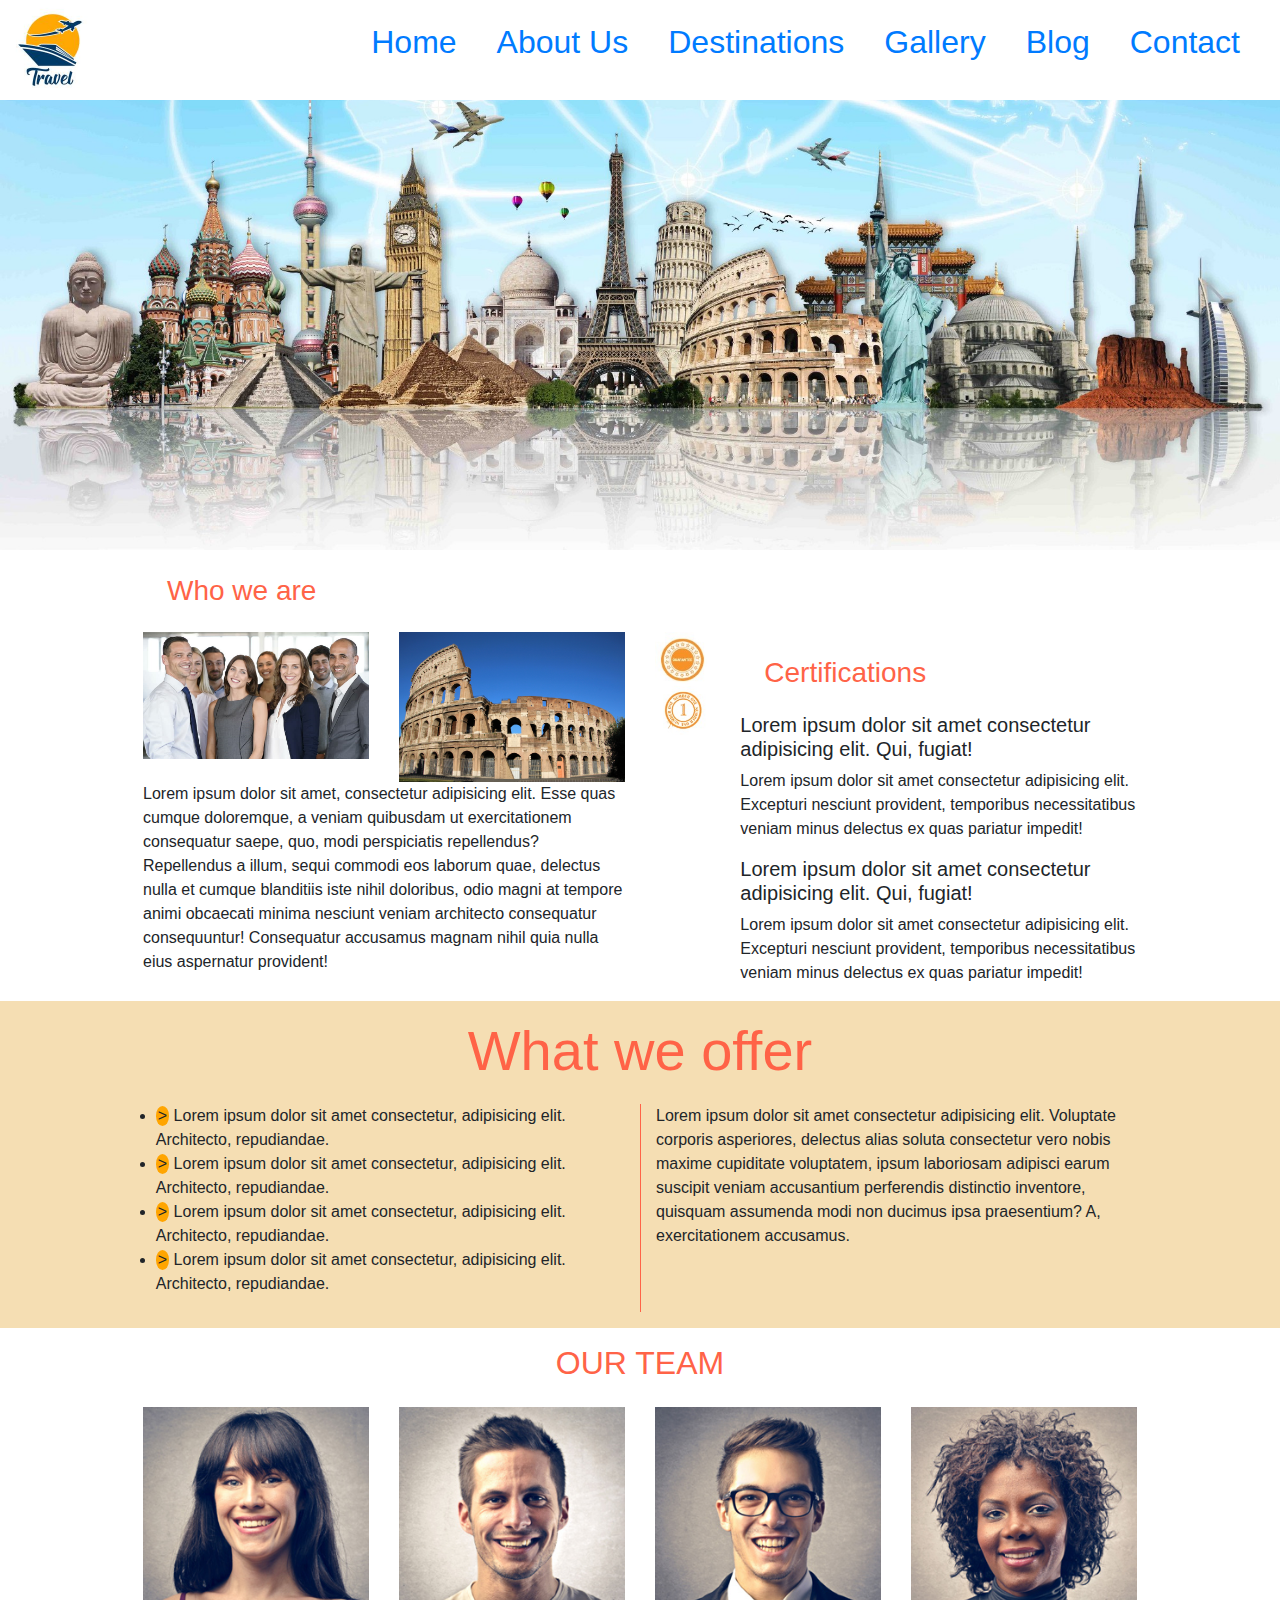
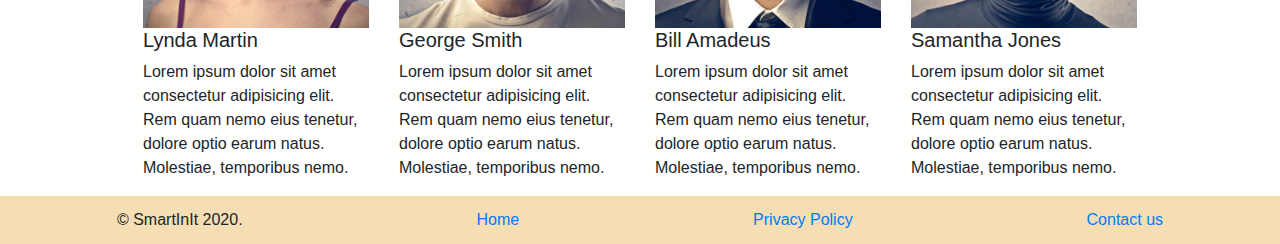
==== about.html @ a81e633d "first commit" ====
<!DOCTYPE html>
<html lang="en">
<head>
    <meta charset="UTF-8">
    <link rel="stylesheet" href="https://stackpath.bootstrapcdn.com/bootstrap/4.5.2/css/bootstrap.min.css" integrity="sha384-JcKb8q3iqJ61gNV9KGb8thSsNjpSL0n8PARn9HuZOnIxN0hoP+VmmDGMN5t9UJ0Z" crossorigin="anonymous">
    <link rel="stylesheet" href="main.css">
    <meta name="viewport" content="width=device-width, initial-scale=1.0">
    <title>About us</title>
</head>
<body>
    <nav>
        <a href=""><img src="img/logo_1.jpg" alt=""></a>
        <ul>
            <li><a href="index.html" class='current'>Home</a></li>
            <li><a href="about.html">About Us</a></li>
            <li><a href="destinations.html">Destinations</a></li>
            <li><a href="gallery.html">Gallery</a></li>
            <li><a href="blog.html">Blog</a></li>
            <li><a href="Contact.html">Contact</a></li>
        </ul>
    </nav>

    <!-- section three -->
    <main class='three'> </main>
    <!-- section four -->
    <main class="four container">
        <h3 class='m-4'>Who we are</h3>
        <div class="row">
            <div class="col-md-6 left">
                <div class="row">
                    <div class="col-md-6"><img src="img/who_we_are.jpg" class='img-fluid'alt=""></div>
                    <div class="col-md-6"><img src="img/rome.jpg" class='img-fluid' alt=""></div>
                </div>
                <p>Lorem ipsum dolor sit amet, consectetur adipisicing elit. Esse quas cumque doloremque, a veniam quibusdam ut exercitationem consequatur saepe, quo, modi perspiciatis repellendus? Repellendus a illum, sequi commodi eos laborum quae, delectus nulla et cumque blanditiis iste nihil doloribus, odio magni at tempore animi obcaecati minima nesciunt veniam architecto consequatur consequuntur! Consequatur accusamus magnam nihil quia nulla eius aspernatur provident!</p>

            </div>
            <div class="col-md-6 right">
                <div class="row">
                <div class="col-md-2">
                    <img src="img/cert1.jpg" class='img-fluid' alt="">
                    <img src="img/cert2.jpg" class='img-fluid' alt="">
                </div>
                <div class="col-md-10">
                    <h3 class='m-4'>Certifications</h3>
                    <h5>Lorem ipsum dolor sit amet consectetur adipisicing elit. Qui, fugiat!</h4>
                    <p>Lorem ipsum dolor sit amet consectetur adipisicing elit. Excepturi nesciunt provident, temporibus necessitatibus veniam minus delectus ex quas pariatur impedit!</p>
                    <h5>Lorem ipsum dolor sit amet consectetur adipisicing elit. Qui, fugiat!</h4>
                    <p>Lorem ipsum dolor sit amet consectetur adipisicing elit. Excepturi nesciunt provident, temporibus necessitatibus veniam minus delectus ex quas pariatur impedit!</p>
                </div>
            </div>
            </div>
        </div>
    </main>

    <!-- section five -->
    <main class='five p-3' style='background-color:wheat;height:fit-content '>
        <div class="container">
            <h2 class='display-4 text-center' >What we offer</h2>
            <div class="row">
                <div class="col-md-6">
                    <ul>
                        <li><span>></span> Lorem ipsum dolor sit amet consectetur, adipisicing elit. Architecto, repudiandae.</li>
                        <li><span>></span> Lorem ipsum dolor sit amet consectetur, adipisicing elit. Architecto, repudiandae.</li>
                        <li><span>></span> Lorem ipsum dolor sit amet consectetur, adipisicing elit. Architecto, repudiandae.</li>
                        <li><span>></span> Lorem ipsum dolor sit amet consectetur, adipisicing elit. Architecto, repudiandae.</li>
                    </ul>
                </div>
                <div class="col-md-6 right">
                    <p>Lorem ipsum dolor sit amet consectetur adipisicing elit. Voluptate corporis asperiores, delectus alias soluta consectetur vero nobis maxime cupiditate voluptatem, ipsum laboriosam adipisci earum suscipit veniam accusantium perferendis distinctio inventore, quisquam assumenda modi non ducimus ipsa praesentium? A, exercitationem accusamus.</p>
                </div>
            </div>
        </div>

    </main>
    <!-- section six -->
    <main class="six container">
        <h2 class='text-center p-3'>OUR TEAM</h2>
        <div class="row">
            <div class="col-md-3">
                <img src="img/lynda.jpg" class='img-fluid' alt="">
                <h5>Lynda Martin</h5>
                <p>Lorem ipsum dolor sit amet consectetur adipisicing elit. Rem quam nemo eius tenetur, dolore optio earum natus. Molestiae, temporibus nemo.</p>
            </div>
            <div class="col-md-3">
                <img src="img/george.jpg" class='img-fluid' alt="">
                <h5>George Smith</h5>
                <p>Lorem ipsum dolor sit amet consectetur adipisicing elit. Rem quam nemo eius tenetur, dolore optio earum natus. Molestiae, temporibus nemo.</p>
            </div>
            <div class="col-md-3">
                <img src="img/bill.jpg" class='img-fluid' alt="">
                <h5>Bill Amadeus</h5>
                <p>Lorem ipsum dolor sit amet consectetur adipisicing elit. Rem quam nemo eius tenetur, dolore optio earum natus. Molestiae, temporibus nemo.</p>
            </div>
            <div class="col-md-3">
                <img src="img/samantha.jpg" class='img-fluid' alt="">
                <h5>Samantha Jones</h5>
                <p>Lorem ipsum dolor sit amet consectetur adipisicing elit. Rem quam nemo eius tenetur, dolore optio earum natus. Molestiae, temporibus nemo.</p>
            </div>
        </div>
    </main>

    <!-- footer -->
    <footer>
        <ul class='list-group list-group-horizontal d-flex justify-content-around  '>
            <li class='list-group-item'>&copy; SmartInIt 2020.</li>
            <li class='list-group-item'><a href="">Home</a></li>
            <li class='list-group-item'><a href="">Privacy Policy</a></li>
            <li class='list-group-item'><a href="">Contact us</a></li>
            
        </ul>
    </footer>


<script src="https://code.jquery.com/jquery-3.5.1.slim.min.js" integrity="sha384-DfXdz2htPH0lsSSs5nCTpuj/zy4C+OGpamoFVy38MVBnE+IbbVYUew+OrCXaRkfj" crossorigin="anonymous"></script>
<script src="https://cdn.jsdelivr.net/npm/popper.js@1.16.1/dist/umd/popper.min.js" integrity="sha384-9/reFTGAW83EW2RDu2S0VKaIzap3H66lZH81PoYlFhbGU+6BZp6G7niu735Sk7lN" crossorigin="anonymous"></script>
<script src="https://stackpath.bootstrapcdn.com/bootstrap/4.5.2/js/bootstrap.min.js" integrity="sha384-B4gt1jrGC7Jh4AgTPSdUtOBvfO8shuf57BaghqFfPlYxofvL8/KUEfYiJOMMV+rV" crossorigin="anonymous"></script>
</body>
</html>
---- main.css ----
*{
    box-sizing: border-box;
    margin: 0;
    padding: 0;
}

.container{
    width: 80%;
    margin: auto;
}

/* Navbar */
nav{
    display: flex;
    justify-content: space-between;
    
    align-items: center;
}

nav ul{
    list-style-type: none;
    display: flex;

}
nav ul li{
    margin-right: 40px;
}
nav img{
    width: 100px;
    height: 100%;
}

nav ul li a{
    text-decoration: none;
    font-size: 2rem;
}
nav.current{
    color: blue;
}
hr{
    width: 100%;
    height: 5px;
    background-color: orange;
    border: none;
}

/* section one */

.images{
    display: flex;
    justify-content: space-between;
    height: 30vh;

}
.images img{
    width: 130px;
    height: 100px;
    margin-bottom: 20px;
    
}
.one p{
    margin-bottom: 50px;
    text-align: center;
}
.one h2{
    font-size: 3rem;
    color:#f2a463;
    text-align: center;
    margin-bottom: 20px;
    margin-top: 40px;
}
.img1,.img2,.img3,.img4{
    display: flex;
    flex-direction: column;
    text-align: center;

}
 .one span{
font-size: 1.3rem;
}

.btn{
    padding: 7px 10px;
    background-color: #f2a463;
    color: blue;
    border-radius: 5px;
    border: none;
    font-size: 1.1rem;
    margin-right: 20px;

}

.btn:hover{
    cursor: pointer;
    color: teal;
    background-color: violet;
}

/* section two */

.two{
    background: 
    url('img/contest_image.jpg') center center/cover no-repeat;
    height: 100vh;
    margin-top: 150px;
    opacity: 0.7;

}

.two .container{
    display: flex;
    flex-direction: column;
    align-items: center;
    justify-content: center;
    height: 90vh;
    

}
.two h2{
    font-size: 3rem;
    margin-bottom: 40px;
}

.two p{
    font-size: 1.7rem;
    margin-bottom: 20px;
}
/* three */
.three{
    background: url(img/world_travel.jpeg) center center/cover no-repeat;
    height: 50vh;
}
/* four */
.four h3{
    color: tomato !important;
}

/* five */
.five h2{
    color: tomato !important;
    margin-bottom: 20px;
}

.five span {
    background-color: orange;
    border-radius: 50%;
    padding: 1px 2px 2px 2px;
}

.five .right {
    border-left: 1px solid tomato;
}

/* six */
.six h2{
    color: tomato !important;
}

/* footer */
footer{
    background-color: wheat;
}
footer ul li{
    background-color: wheat !important;
    border: none !important;
}
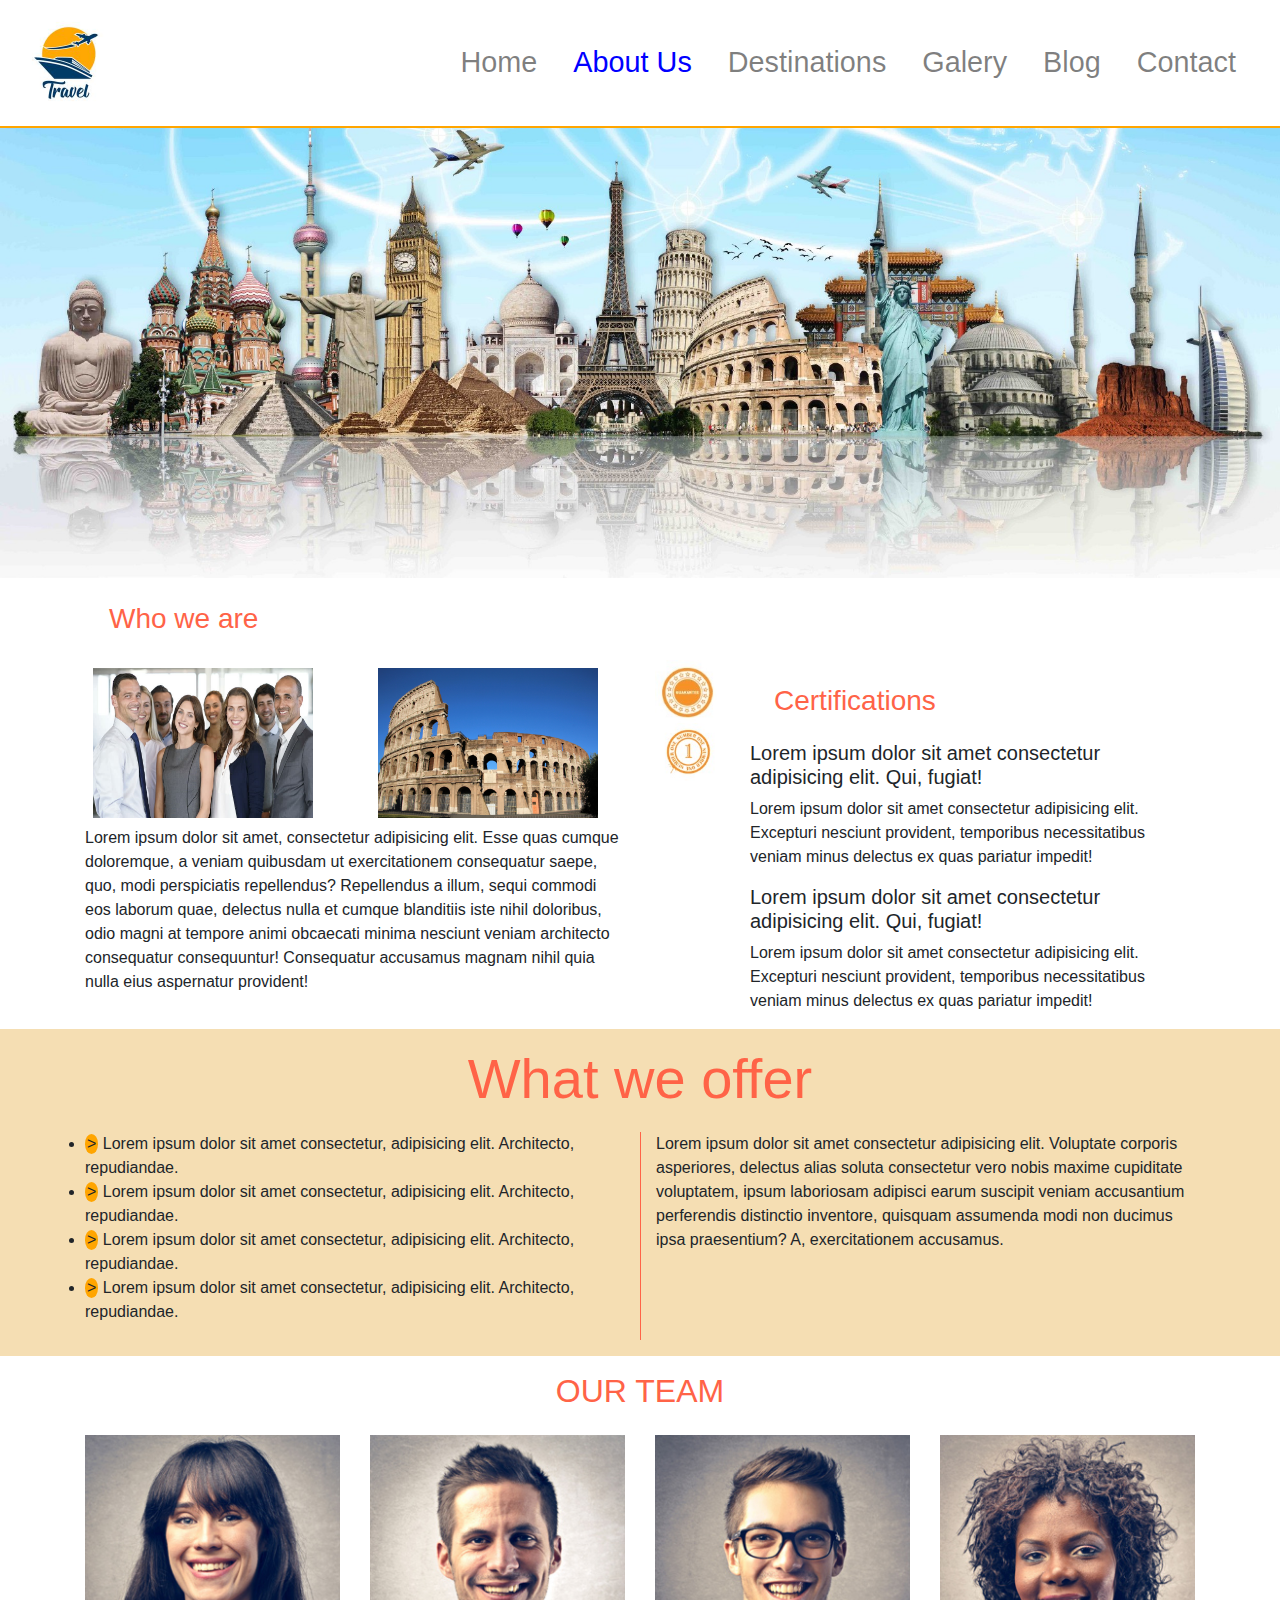
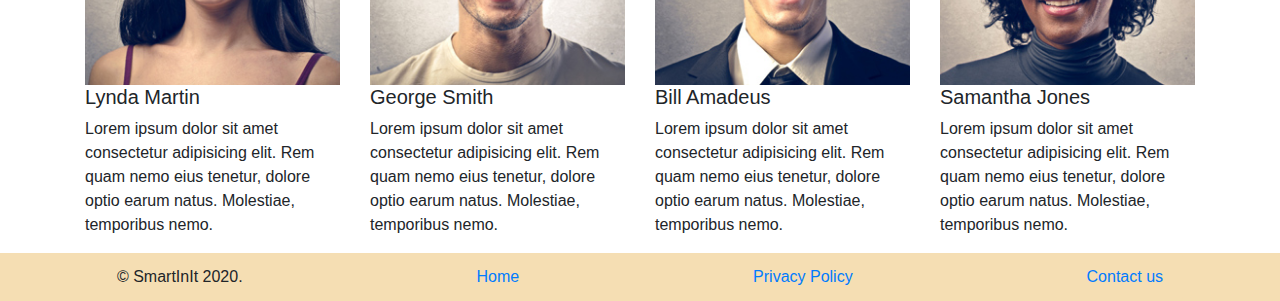
==== commit ce109fea: "first commit" ====
--- a/about.html
+++ b/about.html
@@ -8,16 +8,59 @@
     <title>About us</title>
 </head>
 <body>
-    <nav>
-        <a href=""><img src="img/logo_1.jpg" alt=""></a>
-        <ul>
-            <li><a href="index.html" class='current'>Home</a></li>
-            <li><a href="about.html">About Us</a></li>
-            <li><a href="destinations.html">Destinations</a></li>
-            <li><a href="gallery.html">Gallery</a></li>
-            <li><a href="blog.html">Blog</a></li>
-            <li><a href="Contact.html">Contact</a></li>
+    <!-- Nav -->
+    <nav
+      class="navbar navbar-expand-lg navbar-light"
+      style="border-bottom: 2px solid orange !important"
+    >
+      <a class="navbar-brand" href="#"
+        ><img src="img/logo_1.jpg" class="img-fluid" alt=""
+      /></a>
+      <button
+        class="navbar-toggler"
+        type="button"
+        data-toggle="collapse"
+        data-target="#navbarSupportedContent"
+        aria-controls="navbarSupportedContent"
+        aria-expanded="false"
+        aria-label="Toggle navigation"
+      >
+        <span class="navbar-toggler-icon"></span>
+      </button>
+
+      <div class="collapse navbar-collapse" id="navbarSupportedContent">
+        <ul class="navbar-nav ml-auto">
+          <li class="nav-item">
+            <a class="nav-link" href="index.html"
+              >Home <span class="sr-only">(current)</span></a
+            >
+          </li>
+          <li class="nav-item active">
+            <a class="nav-link" href="about.html">About Us</a>
+          </li>
+
+          <li class="nav-item">
+            <a class="nav-link" href="destinations.html" tabindex="-1" aria-disabled="true"
+              >Destinations</a
+            >
+          </li>
+          <li class="nav-item">
+            <a class="nav-link" href="gallery.html" tabindex="-1" aria-disabled="true"
+              >Galery</a
+            >
+          </li>
+          <li class="nav-item">
+            <a class="nav-link" href="blog.html" tabindex="-1" aria-disabled="true"
+              >Blog</a
+            >
+          </li>
+          <li class="nav-item">
+            <a class="nav-link" href="contact.html" tabindex="-1" aria-disabled="true"
+              >Contact</a
+            >
+          </li>
         </ul>
+      </div>
     </nav>
 
     <!-- section three -->
@@ -28,8 +71,8 @@
         <div class="row">
             <div class="col-md-6 left">
                 <div class="row">
-                    <div class="col-md-6"><img src="img/who_we_are.jpg" class='img-fluid'alt=""></div>
-                    <div class="col-md-6"><img src="img/rome.jpg" class='img-fluid' alt=""></div>
+                    <div class="col-md-6"><img src="img/who_we_are.jpg" class='img-fluid m-2' style='height:150px;width:220px'  alt=""></div>
+                    <div class="col-md-6"><img src="img/rome.jpg" class='img-fluid m-2'style='height:150px;width:220px' alt=""></div>
                 </div>
                 <p>Lorem ipsum dolor sit amet, consectetur adipisicing elit. Esse quas cumque doloremque, a veniam quibusdam ut exercitationem consequatur saepe, quo, modi perspiciatis repellendus? Repellendus a illum, sequi commodi eos laborum quae, delectus nulla et cumque blanditiis iste nihil doloribus, odio magni at tempore animi obcaecati minima nesciunt veniam architecto consequatur consequuntur! Consequatur accusamus magnam nihil quia nulla eius aspernatur provident!</p>
 
--- a/main.css
+++ b/main.css
@@ -1,166 +1,120 @@
-*{
-    box-sizing: border-box;
-    margin: 0;
-    padding: 0;
-}
-
-.container{
-    width: 80%;
-    margin: auto;
+* {
+  box-sizing: border-box;
+  margin: 0;
+  padding: 0;
 }
 
 /* Navbar */
-nav{
-    display: flex;
-    justify-content: space-between;
-    
-    align-items: center;
+
+nav ul li {
+  margin-right: 20px;
+}
+nav img {
+  width: 100px;
+  height: 100%;
 }
 
-nav ul{
-    list-style-type: none;
-    display: flex;
-
+nav ul li a {
+  font-size: 1.8rem;
 }
-nav ul li{
-    margin-right: 40px;
-}
-nav img{
-    width: 100px;
-    height: 100%;
-}
-
-nav ul li a{
-    text-decoration: none;
-    font-size: 2rem;
-}
-nav.current{
-    color: blue;
-}
-hr{
-    width: 100%;
-    height: 5px;
-    background-color: orange;
-    border: none;
+nav .active a {
+  color: blue !important;
 }
 
 /* section one */
 
-.images{
-    display: flex;
-    justify-content: space-between;
-    height: 30vh;
-
-}
-.images img{
-    width: 130px;
-    height: 100px;
-    margin-bottom: 20px;
-    
-}
-.one p{
-    margin-bottom: 50px;
-    text-align: center;
-}
-.one h2{
-    font-size: 3rem;
-    color:#f2a463;
-    text-align: center;
-    margin-bottom: 20px;
-    margin-top: 40px;
-}
-.img1,.img2,.img3,.img4{
-    display: flex;
-    flex-direction: column;
-    text-align: center;
-
-}
- .one span{
-font-size: 1.3rem;
+.one h2 {
+  color: #f2a463;
+  text-align: center;
 }
 
-.btn{
-    padding: 7px 10px;
-    background-color: #f2a463;
-    color: blue;
-    border-radius: 5px;
-    border: none;
-    font-size: 1.1rem;
-    margin-right: 20px;
-
-}
-
-.btn:hover{
-    cursor: pointer;
-    color: teal;
-    background-color: violet;
+.one span {
+  font-size: 1.3rem;
 }
 
 /* section two */
 
-.two{
-    background: 
-    url('img/contest_image.jpg') center center/cover no-repeat;
-    height: 100vh;
-    margin-top: 150px;
-    opacity: 0.7;
-
+.two {
+  background: linear-gradient(rgba(0, 0, 0, 0.5), rgba(255, 255, 255, 0.3)),
+    url("img/contest_image.jpg") center center/cover no-repeat;
+  height: 70vh;
 }
 
-.two .container{
-    display: flex;
-    flex-direction: column;
-    align-items: center;
-    justify-content: center;
-    height: 90vh;
-    
-
-}
-.two h2{
-    font-size: 3rem;
-    margin-bottom: 40px;
+.two h2 {
+  font-size: 3rem;
+  margin-bottom: 40px;
+  color: #fff;
 }
 
-.two p{
-    font-size: 1.7rem;
-    margin-bottom: 20px;
+.two p {
+  font-size: 1.7rem;
+  color: #fff;
 }
 /* three */
-.three{
-    background: url(img/world_travel.jpeg) center center/cover no-repeat;
-    height: 50vh;
+.three {
+  background: url(img/world_travel.jpeg) center center/cover no-repeat;
+  height: 50vh;
 }
 /* four */
-.four h3{
-    color: tomato !important;
+.four h3 {
+  color: tomato !important;
 }
 
 /* five */
-.five h2{
-    color: tomato !important;
-    margin-bottom: 20px;
+.five h2 {
+  color: tomato !important;
+  margin-bottom: 20px;
 }
 
 .five span {
-    background-color: orange;
-    border-radius: 50%;
-    padding: 1px 2px 2px 2px;
+  background-color: orange;
+  border-radius: 50%;
+  padding: 1px 2px 2px 2px;
 }
 
 .five .right {
-    border-left: 1px solid tomato;
+  border-left: 1px solid tomato;
 }
 
 /* six */
-.six h2{
-    color: tomato !important;
+.six h2 {
+  color: tomato !important;
 }
 
 /* footer */
-footer{
-    background-color: wheat;
+footer {
+  background-color: wheat;
 }
-footer ul li{
-    background-color: wheat !important;
-    border: none !important;
-}+footer ul li {
+  background-color: wheat !important;
+  border: none !important;
+}
+
+/* top destinations */
+.venice {
+  background: linear-gradient(rgba(0, 0, 0, 0.6), rgba(0, 0, 0, 0.6)),
+    url(img/venice.jpg) center center/cover no-repeat;
+}
+
+.paris {
+  background: linear-gradient(rgba(0, 0, 0, 0.6), rgba(0, 0, 0, 0.6)),
+    url(img/paris.jpg) center center/cover no-repeat;
+}
+.rome {
+  background: linear-gradient(rgba(0, 0, 0, 0.6), rgba(0, 0, 0, 0.6)),
+    url(img/rome.jpg) center center/cover no-repeat;
+}
+input[type="file"] {
+  display: none;
+}
+.custom-file-upload {
+  padding: 6px 12px;
+  cursor: pointer;
+  width: fit-content;
+}
+
+.icon {
+  cursor: pointer;
+  font-size: 5rem;
+  color: blue;
+}
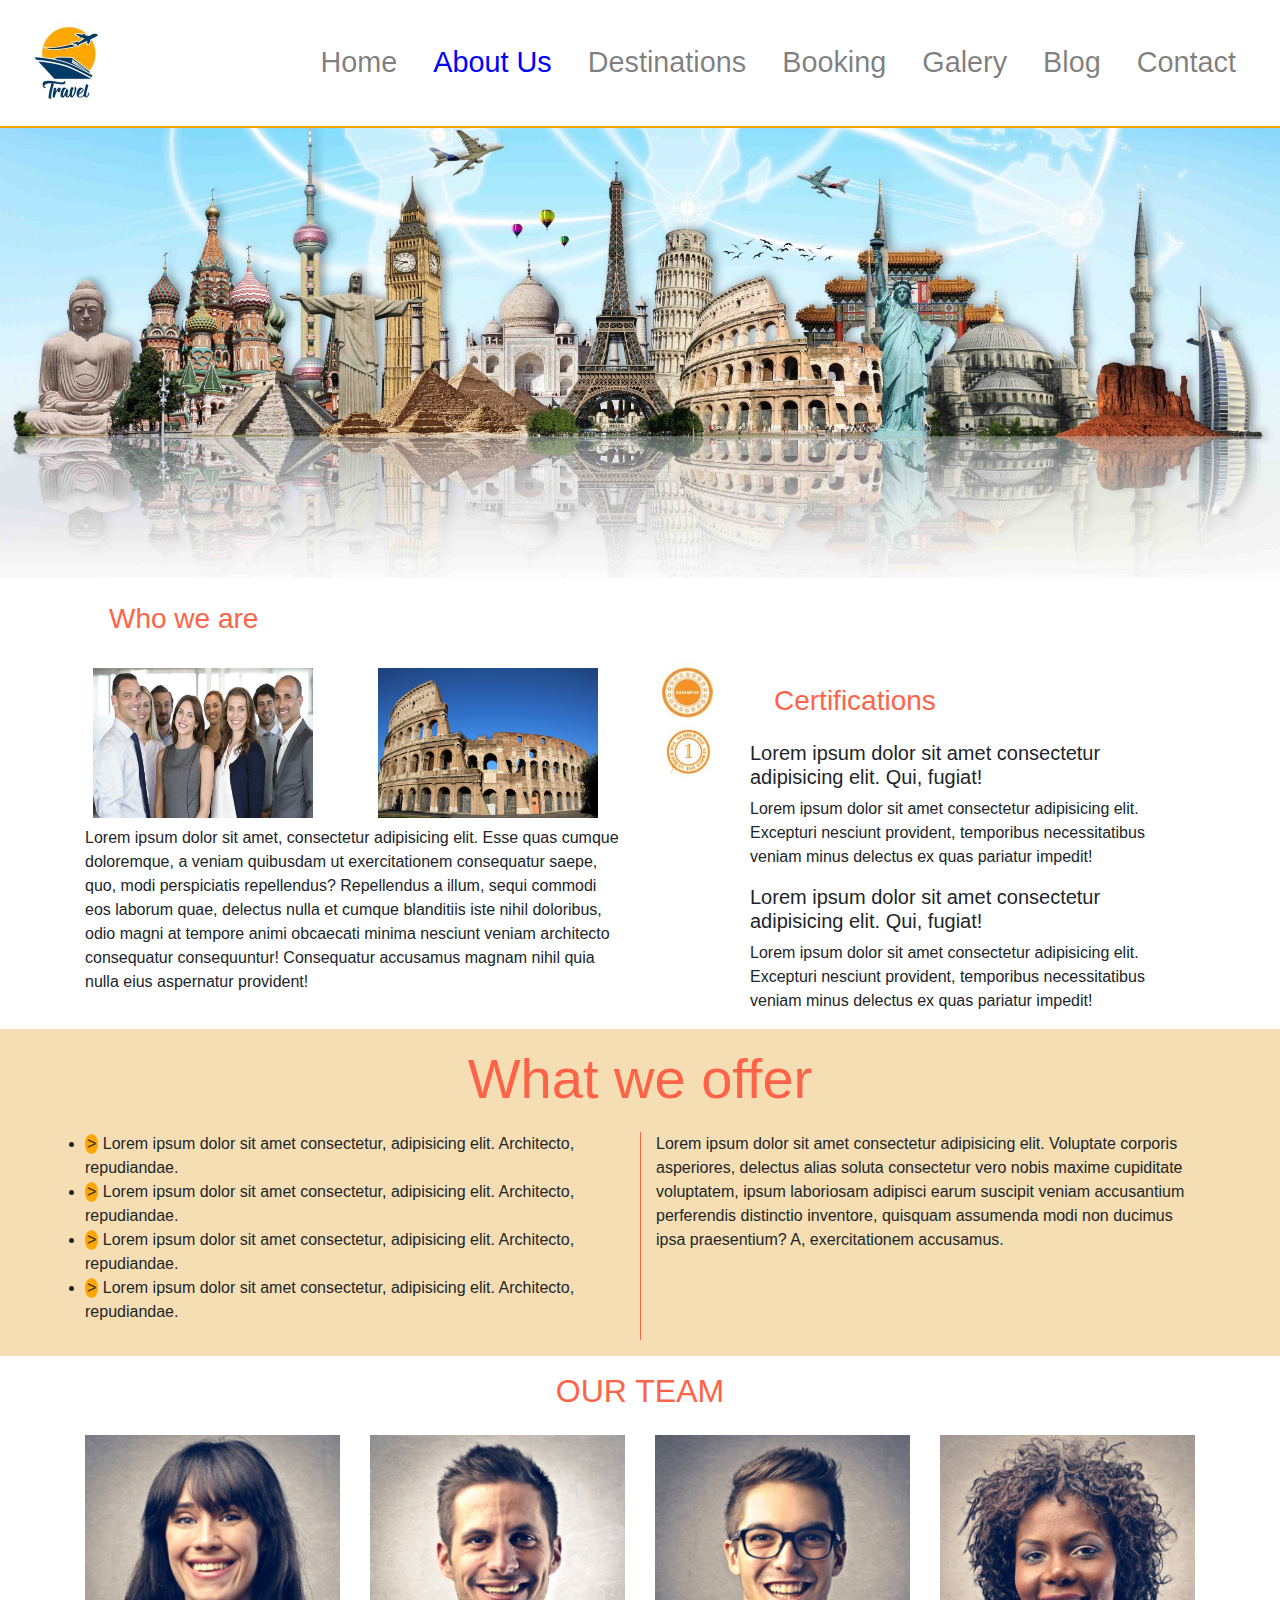
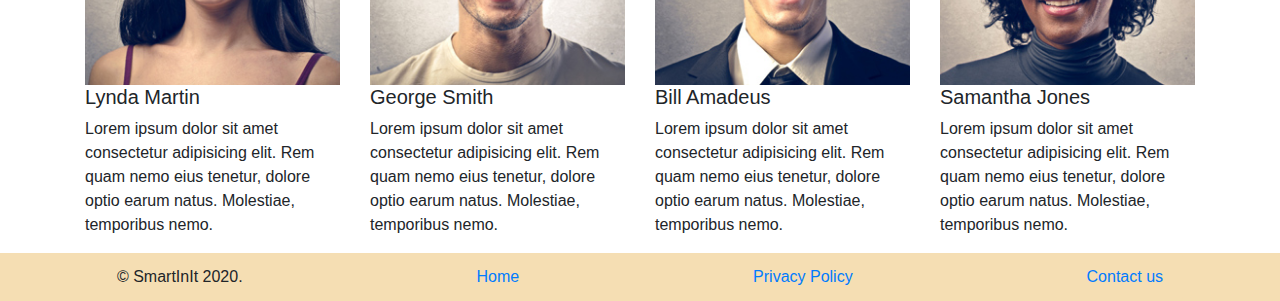
==== commit c807b3a8: "added booking" ====
--- a/about.html
+++ b/about.html
@@ -13,7 +13,7 @@
       class="navbar navbar-expand-lg navbar-light"
       style="border-bottom: 2px solid orange !important"
     >
-      <a class="navbar-brand" href="#"
+      <a class="navbar-brand" href="index.html"
         ><img src="img/logo_1.jpg" class="img-fluid" alt=""
       /></a>
       <button
@@ -42,6 +42,15 @@
           <li class="nav-item">
             <a class="nav-link" href="destinations.html" tabindex="-1" aria-disabled="true"
               >Destinations</a
+            >
+          </li>
+          <li class="nav-item">
+            <a
+              class="nav-link"
+              href="booking.html"
+              tabindex="-1"
+              aria-disabled="true"
+              >Booking</a
             >
           </li>
           <li class="nav-item">
--- a/main.css
+++ b/main.css
@@ -2,6 +2,23 @@
   box-sizing: border-box;
   margin: 0;
   padding: 0;
+}
+textarea:hover,
+input:hover,
+textarea:active,
+input:active,
+textarea:focus,
+input:focus,
+button:focus,
+button:active,
+button:hover,
+label:focus,
+.btn:active,
+.btn.active,
+a:hover {
+  outline: none !important;
+  -webkit-appearance: none;
+  box-shadow: none !important;
 }
 
 /* Navbar */
@@ -118,3 +135,29 @@
   font-size: 5rem;
   color: blue;
 }
+
+.content .col-md-4 {
+  padding: 20px;
+  flex: 0.28;
+  border: 1px dotted orange;
+  margin-right: 10px;
+}
+.media {
+  justify-content: space-around;
+}
+.blog {
+  background: url(img/Travel.jpg) center center/cover no-repeat;
+  height: 40vh;
+}
+
+.booking {
+  background: url(img/Travel-GettyImages.jpg) center center/cover no-repeat;
+  height: 40vh;
+}
+
+@media (max-width: 768px) {
+  .media {
+    display: flex;
+    flex-direction: column;
+  }
+}
